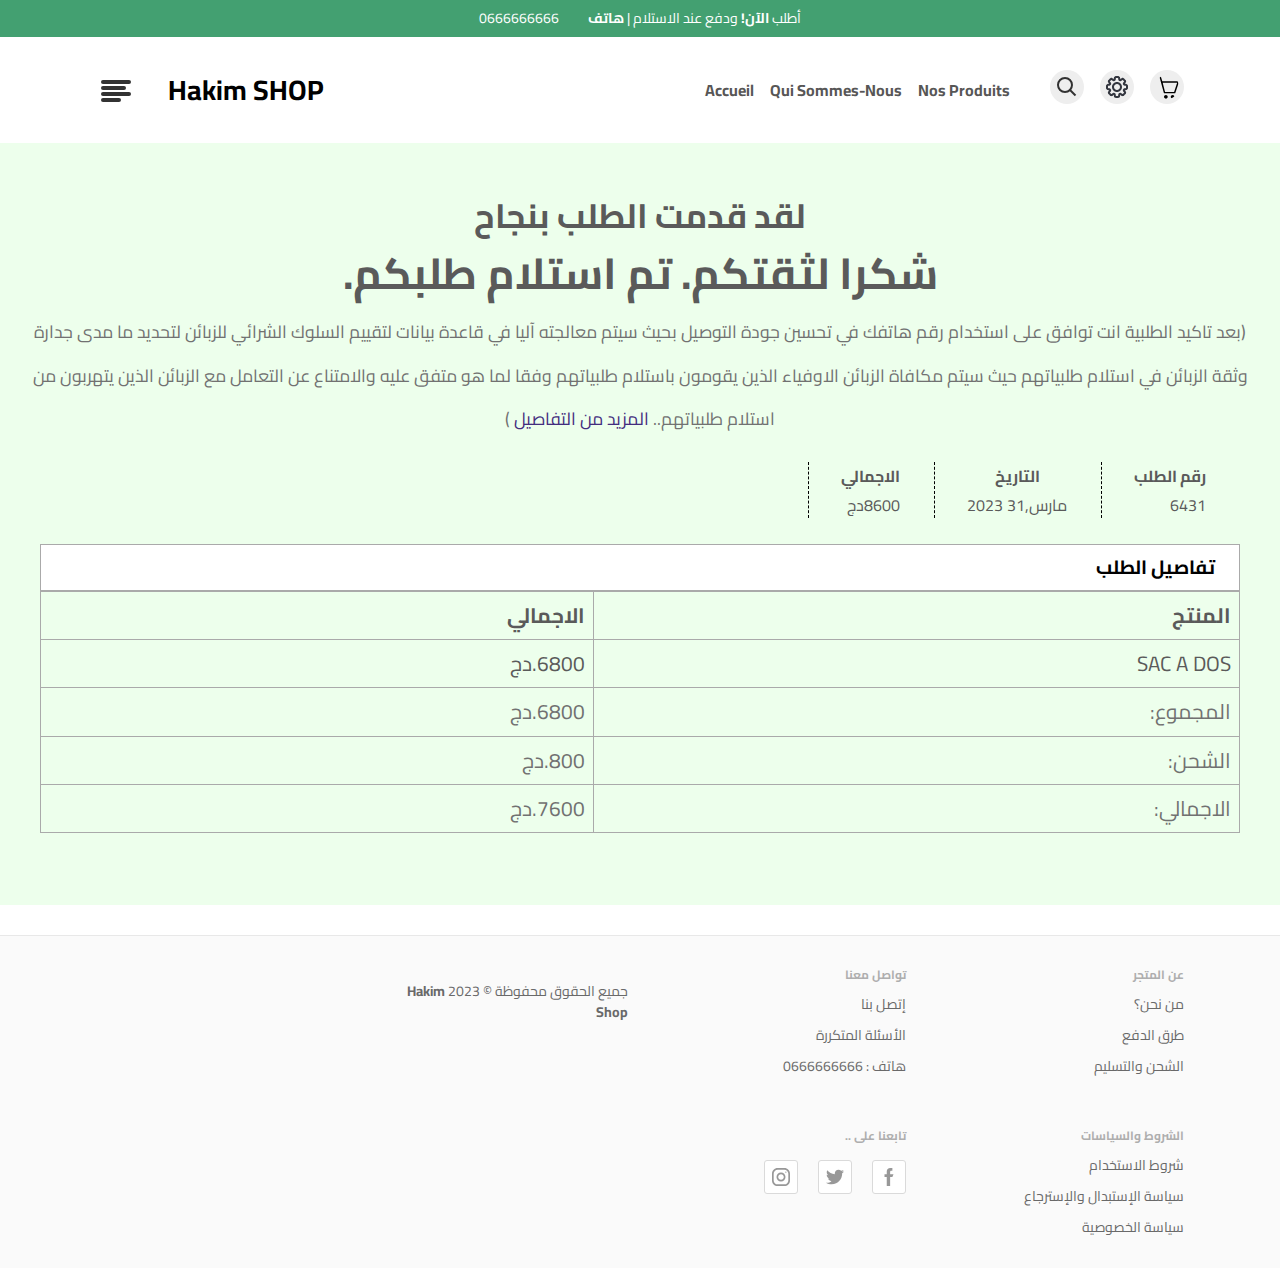
==== thank.html @ e11b260c "Add files via upload" ====
<!DOCTYPE html>
<html lang="en">
<head>
    <meta charset="UTF-8">
    <meta name="viewport" content="width=device-width, initial-scale=1.0">
    <title>Thanke You</title>
    <link href="https://fonts.googleapis.com/css2?family=Cairo:wght@200;300;400;500;600;700&display=swap" rel="stylesheet">
    <link rel="stylesheet" href="style.css">
</head>
<body>
    <header>
        <div>
            <a href="tel:0666666666" class="tpbr">
                <div class="wrap">
                    <div class="tpbr__text">
                        <p style="text-align: center;">أطلب <strong>الآن!</strong> ودفع عند الاستلام | <strong>هاتف</strong>&nbsp;<strong><img class="lazy emojione entered loaded" data-src="https://cdn.jsdelivr.net/emojione/assets/svg/1f448.svg" data-ll-status="loaded" src="https://cdn.jsdelivr.net/emojione/assets/svg/1f448.svg"> </strong>0666666666</p>
                    </div>
                </div>
            </a>
        </div>
        <div class="sub_header header">
            <div class="wrap df df2">
              <div class="df">
                <button class="menu_button">
                    <span></span>
                    <span></span>
                    <span></span>
                    <span></span>
                </button>
                <a href="#"><h1> <a href="index.html">Hakim SHOP</a></h1></a>
              </div>
             <div class="df df2 list_nav">
                <ul  class="df df2 list_items">
                    <li><a href="">Accueil</a></li>
                    <li><a href="">Qui Sommes-Nous</a></li>
                    <li><a href="">Nos Produits</a></li>
                </ul>
                <ul  class="df df2 list_icons">
                    <li><?xml version="1.0" encoding="utf-8"?><!-- Uploaded to: SVG Repo, www.svgrepo.com, Generator: SVG Repo Mixer Tools -->
                        <svg width="800px" height="800px" viewBox="0 0 24 24" fill="none" xmlns="http://www.w3.org/2000/svg">
                        <path d="M15 15L21 21" stroke="#323232" stroke-width="2" stroke-linecap="round" stroke-linejoin="round"/>
                        <path d="M17 10C17 13.866 13.866 17 10 17C6.13401 17 3 13.866 3 10C3 6.13401 6.13401 3 10 3C13.866 3 17 6.13401 17 10Z" stroke="#323232" stroke-width="2"/>
                        </svg></li>
                    <li>
                        <?xml version="1.0" encoding="utf-8"?><!-- Uploaded to: SVG Repo, www.svgrepo.com, Generator: SVG Repo Mixer Tools -->
			<svg width="800px" height="800px" viewBox="0 0 24 24" fill="none" xmlns="http://www.w3.org/2000/svg">
			<path d="M14.1361 3.36144L15.1312 3.26194L14.1361 3.36144ZM13.9838 2.54161L13.095 3V3L13.9838 2.54161ZM14.4311 4.81793L15.2261 4.21141L15.2261 4.21141L14.4311 4.81793ZM15.3595 5.20248L15.2261 4.21141L15.3595 5.20248ZM16.5979 4.38113L17.2311 5.15509L17.2311 5.15509L16.5979 4.38113ZM17.2853 3.90918L17.5896 4.86175L17.2853 3.90918ZM17.9872 3.94419L18.3848 3.02663L18.3848 3.02663L17.9872 3.94419ZM18.6243 4.4822L17.9172 5.1893L17.9172 5.18931L18.6243 4.4822ZM19.5178 5.37567L20.2249 4.66856L20.2249 4.66856L19.5178 5.37567ZM20.0558 6.01275L20.9733 5.61517L20.9733 5.61516L20.0558 6.01275ZM20.0908 6.71464L21.0434 7.01895L21.0434 7.01894L20.0908 6.71464ZM19.6188 7.4021L18.8449 6.76886L18.8449 6.76886L19.6188 7.4021ZM18.7975 8.64056L17.8064 8.50724L17.8064 8.50725L18.7975 8.64056ZM19.182 9.56893L18.5755 10.364L18.5755 10.364L19.182 9.56893ZM20.6385 9.86385L20.738 8.86882L20.6385 9.86385ZM21.4584 10.0162L21.9168 9.1275L21.9168 9.1275L21.4584 10.0162ZM21.9299 10.5373L22.8599 10.1696L22.8599 10.1696L21.9299 10.5373ZM21.93 13.4626L21 13.095L21 13.095L21.93 13.4626ZM21.4583 13.9838L21.9166 14.8726L21.9166 14.8726L21.4583 13.9838ZM20.6386 14.1361L20.5391 13.1411L20.5065 13.1444L20.4742 13.1497L20.6386 14.1361ZM20.6386 14.1361L20.7381 15.1312L20.7707 15.1279L20.803 15.1225L20.6386 14.1361ZM19.1825 14.4309L18.5762 13.6357L18.5762 13.6357L19.1825 14.4309ZM18.7979 15.3596L17.8068 15.4931V15.4931L18.7979 15.3596ZM19.619 16.5976L18.845 17.2308H18.845L19.619 16.5976ZM20.0908 17.2848L19.1383 17.5892V17.5892L20.0908 17.2848ZM20.0558 17.9869L19.1383 17.5892L19.1383 17.5892L20.0558 17.9869ZM19.5179 18.6238L20.225 19.3309H20.225L19.5179 18.6238ZM18.6243 19.5174L17.9172 18.8102L17.9172 18.8103L18.6243 19.5174ZM17.9873 20.0554L18.3849 20.9729L18.3849 20.9729L17.9873 20.0554ZM17.2854 20.0904L16.981 21.0429L16.981 21.0429L17.2854 20.0904ZM16.5979 19.6184L17.2312 18.8444L17.2226 18.8376L16.5979 19.6184ZM16.5979 19.6184L15.9646 20.3924L15.9732 20.3993L16.5979 19.6184ZM15.3595 18.7971L15.4928 17.806H15.4928L15.3595 18.7971ZM14.4311 19.1816L15.2262 19.7882L15.2262 19.7881L14.4311 19.1816ZM14.1362 20.6383L13.1411 20.5388V20.5388L14.1362 20.6383ZM13.9837 21.4585L13.095 21L13.095 21L13.9837 21.4585ZM13.4628 21.9299L13.095 21L13.095 21L13.4628 21.9299ZM10.5373 21.9299L10.905 21L10.5373 21.9299ZM10.0162 21.4584L10.905 21H10.905L10.0162 21.4584ZM9.86385 20.6385L8.86882 20.7381V20.7381L9.86385 20.6385ZM9.56892 19.182L8.77387 19.7885L8.77387 19.7885L9.56892 19.182ZM8.64057 18.7975L8.50728 17.8064H8.50727L8.64057 18.7975ZM7.40208 19.6189L6.76884 18.8449L6.753 18.8579L6.73771 18.8714L7.40208 19.6189ZM7.40206 19.6189L8.0353 20.3928L8.05113 20.3799L8.06643 20.3663L7.40206 19.6189ZM6.71458 20.0908L7.01887 21.0434H7.01887L6.71458 20.0908ZM6.01272 20.0558L5.61515 20.9734H5.61515L6.01272 20.0558ZM5.37561 19.5178L6.08271 18.8107H6.08271L5.37561 19.5178ZM4.48217 18.6243L3.77506 19.3315L3.77506 19.3315L4.48217 18.6243ZM3.94414 17.9873L4.86171 17.5897L4.86171 17.5897L3.94414 17.9873ZM3.90913 17.2854L4.86171 17.5897L4.86171 17.5897L3.90913 17.2854ZM4.3811 16.5979L5.15506 17.2311H5.15506L4.3811 16.5979ZM5.20247 15.3594L6.19355 15.4928L5.20247 15.3594ZM4.81792 14.4311L5.42445 13.636L5.42445 13.636L4.81792 14.4311ZM3.36143 14.1361L3.26193 15.1312H3.26193L3.36143 14.1361ZM2.54161 13.9838L3 13.095H3L2.54161 13.9838ZM2.07005 13.4627L1.14009 13.8304L1.14009 13.8304L2.07005 13.4627ZM2.07008 10.5372L1.14017 10.1694L1.14017 10.1694L2.07008 10.5372ZM2.54152 10.0163L2.08305 9.12757L2.08305 9.12757L2.54152 10.0163ZM3.36155 9.86384V8.86384H3.31167L3.26205 8.86881L3.36155 9.86384ZM3.36156 9.86384V10.8638H3.41143L3.46106 10.8589L3.36156 9.86384ZM4.81842 9.56881L4.21178 8.77383L4.21177 8.77383L4.81842 9.56881ZM5.20287 8.64066L6.19396 8.50749L6.19396 8.50749L5.20287 8.64066ZM4.38128 7.40182L5.15523 6.76858H5.15523L4.38128 7.40182ZM3.90914 6.71405L4.86175 6.40988L4.86175 6.40988L3.90914 6.71405ZM3.94413 6.01243L3.02651 5.61498L3.02651 5.61498L3.94413 6.01243ZM4.48233 5.37509L5.18944 6.0822H5.18944L4.48233 5.37509ZM5.37565 4.48177L4.66855 3.77466V3.77466L5.37565 4.48177ZM6.01277 3.94373L5.6152 3.02615L5.6152 3.02616L6.01277 3.94373ZM6.71463 3.90872L7.01892 2.95614V2.95614L6.71463 3.90872ZM7.4022 4.38076L8.03543 3.60681V3.60681L7.4022 4.38076ZM8.64044 5.20207L8.77391 4.21101L8.64044 5.20207ZM9.56907 4.81742L8.77391 4.21101L8.77391 4.21101L9.56907 4.81742ZM9.86387 3.36131L10.8589 3.46081V3.46081L9.86387 3.36131ZM10.0162 2.5417L9.12739 2.08341L9.12739 2.08341L10.0162 2.5417ZM10.5374 2.07001L10.905 3L10.905 3L10.5374 2.07001ZM13.4627 2.07005L13.8304 1.1401V1.1401L13.4627 2.07005ZM15.1312 3.26194C15.1108 3.05831 15.0912 2.85693 15.0626 2.6868C15.0324 2.50684 14.9828 2.29705 14.8725 2.08322L13.095 3C13.0721 2.95549 13.0769 2.93878 13.0902 3.01798C13.1052 3.10701 13.1181 3.23089 13.1411 3.46094L15.1312 3.26194ZM15.2261 4.21141C15.2894 4.29433 15.2693 4.33101 15.2342 4.13595C15.2008 3.95045 15.1739 3.68915 15.1312 3.26194L13.1411 3.46094C13.1805 3.85459 13.2152 4.20895 13.2658 4.49017C13.3147 4.76184 13.4009 5.11633 13.636 5.42445L15.2261 4.21141ZM15.2261 4.21141L15.2261 4.21141L13.636 5.42444C14.0718 5.99575 14.7806 6.28935 15.4928 6.19355L15.2261 4.21141ZM15.9646 3.60717C15.6323 3.87905 15.4286 4.04481 15.2738 4.15238C15.1111 4.26548 15.1228 4.22531 15.2261 4.21141L15.4928 6.19355C15.8768 6.14188 16.1885 5.95223 16.4152 5.7947C16.6498 5.63163 16.9249 5.4056 17.2311 5.15509L15.9646 3.60717ZM16.981 2.95661C16.7518 3.02983 16.5684 3.14308 16.4198 3.24897C16.2793 3.34907 16.123 3.47759 15.9646 3.60717L17.2311 5.15509C17.41 5.00869 17.5068 4.93022 17.5803 4.87784C17.6457 4.83124 17.6373 4.84651 17.5896 4.86175L16.981 2.95661ZM18.3848 3.02663C17.9408 2.83421 17.442 2.80934 16.981 2.95661L17.5896 4.86175L17.5896 4.86175L18.3848 3.02663ZM19.3314 3.77509C19.1867 3.6304 19.044 3.48696 18.9142 3.37338C18.7768 3.25323 18.6056 3.12228 18.3848 3.02663L17.5896 4.86175C17.5437 4.84184 17.5369 4.82581 17.5973 4.87869C17.6653 4.93813 17.7537 5.02583 17.9172 5.1893L19.3314 3.77509ZM20.2249 4.66856L19.3314 3.77509L17.9172 5.18931L18.8107 6.08277L20.2249 4.66856ZM20.9733 5.61516C20.8777 5.39441 20.7467 5.22316 20.6266 5.08581C20.513 4.95597 20.3696 4.81326 20.2249 4.66856L18.8106 6.08277C18.9741 6.24626 19.0618 6.33469 19.1213 6.40264C19.1742 6.46308 19.1581 6.45629 19.1382 6.41034L20.9733 5.61516ZM21.0434 7.01894C21.1906 6.55797 21.1658 6.05922 20.9733 5.61517L19.1382 6.41034L19.1382 6.41034L21.0434 7.01894ZM20.3928 8.03534C20.5224 7.87696 20.6509 7.72069 20.751 7.58019C20.8569 7.43156 20.9701 7.24814 21.0434 7.01895L19.1382 6.41033C19.1535 6.36263 19.1687 6.35427 19.1221 6.41968C19.0697 6.4932 18.9913 6.58992 18.8449 6.76886L20.3928 8.03534ZM19.7885 8.77387C19.7746 8.87723 19.7345 8.88894 19.8476 8.72619C19.9551 8.57141 20.1209 8.36764 20.3928 8.03534L18.8449 6.76886C18.5943 7.07506 18.3683 7.35016 18.2052 7.58481C18.0477 7.81148 17.8581 8.12317 17.8064 8.50724L19.7885 8.77387ZM19.7885 8.77387V8.77386L17.8064 8.50725C17.7106 9.21938 18.0042 9.92816 18.5755 10.364L19.7885 8.77387ZM20.738 8.86882C20.3108 8.82609 20.0495 8.79922 19.864 8.76584C19.6689 8.73073 19.7056 8.7106 19.7885 8.77387L18.5755 10.364C18.8836 10.599 19.2381 10.6853 19.5098 10.7342C19.791 10.7848 20.1454 10.8195 20.539 10.8589L20.738 8.86882ZM21.9168 9.1275C21.703 9.01721 21.4932 8.96759 21.3132 8.93737C21.1431 8.9088 20.9417 8.88918 20.738 8.86882L20.539 10.8589C20.7691 10.8819 20.893 10.8948 20.982 10.9098C21.0612 10.9231 21.0445 10.9279 21 10.905L21.9168 9.1275ZM22.8599 10.1696C22.682 9.71957 22.3469 9.34933 21.9168 9.1275L21 10.905L21 10.905L22.8599 10.1696ZM23 11.3682C23 11.1636 23.0005 10.9613 22.989 10.7891C22.9769 10.607 22.9484 10.3933 22.8599 10.1696L21 10.905C20.9816 10.8584 20.9881 10.8423 20.9935 10.9224C20.9995 11.0125 21 11.137 21 11.3682H23ZM23 12.6319V11.3682H21V12.6319H23ZM22.86 13.8302C22.9484 13.6065 22.9769 13.3929 22.989 13.2108C23.0005 13.0388 23 12.8365 23 12.6319H21C21 12.863 20.9995 12.9875 20.9935 13.0776C20.9881 13.1577 20.9816 13.1416 21 13.095L22.86 13.8302ZM21.9166 14.8726C22.3469 14.6507 22.682 14.2804 22.86 13.8302L21 13.095V13.095L21.9166 14.8726ZM20.7381 15.1312C20.9417 15.1108 21.1431 15.0912 21.3132 15.0626C21.4931 15.0324 21.7028 14.9828 21.9166 14.8726L21 13.095C21.0445 13.0721 21.0612 13.077 20.982 13.0902C20.893 13.1052 20.7691 13.1181 20.5391 13.1411L20.7381 15.1312ZM20.803 15.1225L20.803 15.1225L20.4742 13.1497L20.4742 13.1497L20.803 15.1225ZM19.7889 15.2261C19.706 15.2893 19.6693 15.2692 19.8644 15.2341C20.0498 15.2007 20.311 15.1739 20.7381 15.1312L20.5391 13.1411C20.1456 13.1805 19.7913 13.2151 19.5102 13.2657C19.2386 13.3146 18.8842 13.4008 18.5762 13.6357L19.7889 15.2261ZM19.7889 15.2261L19.7889 15.2261L18.5762 13.6357C18.0046 14.0716 17.7108 14.7807 17.8068 15.4931L19.7889 15.2261ZM20.3929 15.9643C20.1212 15.6322 19.9555 15.4285 19.8479 15.2738C19.7348 15.1111 19.775 15.1228 19.7889 15.2261L17.8068 15.4931C17.8585 15.877 18.0481 16.1886 18.2056 16.4152C18.3686 16.6497 18.5946 16.9247 18.845 17.2308L20.3929 15.9643ZM21.0433 16.9803C20.9701 16.7513 20.8569 16.5679 20.751 16.4193C20.651 16.2789 20.5225 16.1227 20.3929 15.9643L18.845 17.2308C18.9914 17.4097 19.0698 17.5064 19.1222 17.5799C19.1688 17.6453 19.1535 17.6369 19.1383 17.5892L21.0433 16.9803ZM20.9733 18.3846C21.1658 17.9404 21.1907 17.4415 21.0433 16.9803L19.1383 17.5892L19.1383 17.5892L20.9733 18.3846ZM20.225 19.3309C20.3697 19.1862 20.5131 19.0436 20.6266 18.9138C20.7467 18.7765 20.8776 18.6053 20.9733 18.3846L19.1383 17.5892C19.1582 17.5433 19.1742 17.5365 19.1213 17.5969C19.0619 17.6648 18.9742 17.7532 18.8108 17.9167L20.225 19.3309ZM19.3314 20.2245L20.225 19.3309L18.8108 17.9167L17.9172 18.8102L19.3314 20.2245ZM18.3849 20.9729C18.6056 20.8773 18.7769 20.7463 18.9142 20.6262C19.044 20.5126 19.1867 20.3692 19.3314 20.2245L17.9172 18.8103C17.7537 18.9737 17.6653 19.0614 17.5974 19.1209C17.5369 19.1737 17.5437 19.1577 17.5897 19.1378L18.3849 20.9729ZM16.981 21.0429C17.442 21.1902 17.9408 21.1653 18.3849 20.9729L17.5897 19.1378H17.5897L16.981 21.0429ZM15.9647 20.3924C16.1231 20.522 16.2793 20.6505 16.4198 20.7506C16.5684 20.8565 16.7519 20.9697 16.981 21.0429L17.5897 19.1378C17.6374 19.153 17.6457 19.1683 17.5803 19.1217C17.5068 19.0693 17.4101 18.9909 17.2312 18.8445L15.9647 20.3924ZM15.9732 20.3993L15.9732 20.3993L17.2226 18.8376L17.2226 18.8375L15.9732 20.3993ZM15.2262 19.7881C15.1228 19.7742 15.1111 19.7341 15.2738 19.8472C15.4286 19.9547 15.6324 20.1205 15.9647 20.3924L17.2311 18.8445C16.925 18.5939 16.6499 18.3679 16.4152 18.2048C16.1886 18.0473 15.8769 17.8577 15.4928 17.806L15.2262 19.7881ZM15.2262 19.7881H15.2262L15.4928 17.806C14.7807 17.7102 14.0719 18.0038 13.636 18.5751L15.2262 19.7881ZM15.1312 20.7378C15.1739 20.3105 15.2008 20.0492 15.2342 19.8636C15.2693 19.6685 15.2894 19.7052 15.2262 19.7882L13.636 18.5751C13.401 18.8832 13.3147 19.2378 13.2658 19.5094C13.2152 19.7907 13.1805 20.1451 13.1411 20.5388L15.1312 20.7378ZM14.8724 21.917C14.9828 21.7031 15.0324 21.4932 15.0626 21.3132C15.0912 21.143 15.1108 20.9415 15.1312 20.7378L13.1411 20.5388C13.1181 20.769 13.1052 20.8929 13.0902 20.982C13.0769 21.0612 13.072 21.0445 13.095 21L14.8724 21.917ZM13.8306 22.8598C14.2805 22.6819 14.6506 22.3469 14.8724 21.917L13.095 21L13.095 21L13.8306 22.8598ZM12.6316 23C12.8363 23 13.0387 23.0005 13.2109 22.989C13.393 22.9768 13.6068 22.9483 13.8306 22.8598L13.095 21C13.1416 20.9816 13.1577 20.9881 13.0776 20.9935C12.9875 20.9995 12.8629 21 12.6316 21V23ZM11.3682 23H12.6316V21H11.3682V23ZM10.1696 22.8599C10.3933 22.9484 10.607 22.9769 10.7891 22.989C10.9613 23.0005 11.1636 23 11.3682 23V21C11.137 21 11.0125 20.9995 10.9224 20.9935C10.8423 20.9881 10.8584 20.9816 10.905 21L10.1696 22.8599ZM9.1275 21.9168C9.34933 22.3469 9.71958 22.682 10.1696 22.8599L10.905 21L9.1275 21.9168ZM8.86882 20.7381C8.88918 20.9417 8.9088 21.1431 8.93737 21.3132C8.96759 21.4932 9.01721 21.703 9.1275 21.9168L10.905 21C10.9279 21.0445 10.9231 21.0612 10.9098 20.982C10.8948 20.893 10.8819 20.7691 10.8589 20.539L8.86882 20.7381ZM8.77387 19.7885C8.7106 19.7056 8.73073 19.6689 8.76584 19.864C8.79922 20.0495 8.82609 20.3108 8.86882 20.7381L10.8589 20.539C10.8195 20.1454 10.7848 19.791 10.7342 19.5098C10.6853 19.2381 10.599 18.8836 10.364 18.5755L8.77387 19.7885ZM8.77387 19.7885L10.364 18.5755C9.92815 18.0042 9.21939 17.7106 8.50728 17.8064L8.77387 19.7885ZM8.03531 20.3928C8.36763 20.1209 8.5714 19.9551 8.72619 19.8476C8.88895 19.7345 8.87724 19.7746 8.77387 19.7885L8.50727 17.8064C8.12318 17.858 7.81149 18.0477 7.58481 18.2052C7.35015 18.3683 7.07504 18.5944 6.76884 18.8449L8.03531 20.3928ZM8.06643 20.3663L8.06644 20.3663L6.73771 18.8714L6.7377 18.8715L8.06643 20.3663ZM7.01887 21.0434C7.24807 20.9702 7.4315 20.8569 7.58013 20.751C7.72064 20.6509 7.87691 20.5224 8.0353 20.3928L6.76883 18.8449C6.58988 18.9913 6.49316 19.0698 6.41963 19.1222C6.35422 19.1688 6.36258 19.1535 6.41029 19.1383L7.01887 21.0434ZM5.61515 20.9734C6.05919 21.1658 6.55791 21.1907 7.01887 21.0434L6.41029 19.1383L6.41029 19.1383L5.61515 20.9734ZM4.6685 20.2249C4.81321 20.3696 4.95592 20.513 5.08577 20.6266C5.22313 20.7468 5.39438 20.8777 5.61515 20.9734L6.41029 19.1383C6.45624 19.1582 6.46304 19.1742 6.40259 19.1213C6.33464 19.0619 6.2462 18.9742 6.08271 18.8107L4.6685 20.2249ZM3.77506 19.3315L4.6685 20.2249L6.08271 18.8107L5.18927 17.9172L3.77506 19.3315ZM3.02657 18.3848C3.12223 18.6056 3.25318 18.7768 3.37333 18.9142C3.48692 19.044 3.63036 19.1868 3.77506 19.3315L5.18928 17.9172C5.02579 17.7538 4.93809 17.6653 4.87864 17.5974C4.82577 17.5369 4.8418 17.5437 4.86171 17.5897L3.02657 18.3848ZM2.95656 16.9811C2.8093 17.4421 2.83417 17.9408 3.02657 18.3848L4.86171 17.5897V17.5897L2.95656 16.9811ZM3.60715 15.9647C3.47756 16.123 3.34903 16.2793 3.24892 16.4198C3.14303 16.5684 3.02977 16.7519 2.95656 16.9811L4.86171 17.5897C4.84647 17.6374 4.83119 17.6457 4.87779 17.5803C4.93018 17.5068 5.00865 17.4101 5.15506 17.2311L3.60715 15.9647ZM4.2114 15.2261C4.2253 15.1228 4.26548 15.1111 4.15237 15.2738C4.0448 15.4286 3.87903 15.6324 3.60715 15.9647L5.15506 17.2311C5.40558 16.9249 5.63162 16.6498 5.79469 16.4152C5.95222 16.1885 6.14188 15.8768 6.19355 15.4928L4.2114 15.2261ZM4.2114 15.2261L4.2114 15.2261L6.19355 15.4928C6.28934 14.7806 5.99575 14.0718 5.42445 13.636L4.2114 15.2261ZM3.26193 15.1312C3.68915 15.1739 3.95044 15.2008 4.13595 15.2342C4.33101 15.2693 4.29432 15.2894 4.2114 15.2261L5.42445 13.636C5.11633 13.4009 4.76184 13.3147 4.49017 13.2658C4.20894 13.2152 3.85458 13.1805 3.46093 13.1411L3.26193 15.1312ZM2.08323 14.8725C2.29705 14.9828 2.50683 15.0324 2.6868 15.0626C2.85693 15.0912 3.05831 15.1108 3.26193 15.1312L3.46094 13.1411C3.23089 13.1181 3.10701 13.1052 3.01798 13.0902C2.93878 13.0769 2.95549 13.0721 3 13.095L2.08323 14.8725ZM1.14009 13.8304C1.31803 14.2804 1.65311 14.6507 2.08323 14.8725L3 13.095H3L1.14009 13.8304ZM1 12.6318C1 12.8364 0.999483 13.0387 1.01098 13.2109C1.02314 13.393 1.05163 13.6066 1.14009 13.8304L3 13.095C3.01841 13.1416 3.01188 13.1577 3.00653 13.0776C3.00052 12.9875 3 12.863 3 12.6318H1ZM1 11.3683V12.6318H3V11.3683H1ZM1.14017 10.1694C1.05166 10.3932 1.02315 10.607 1.01098 10.7891C0.999483 10.9613 1 11.1637 1 11.3683H3C3 11.1371 3.00052 11.0125 3.00654 10.9224C3.01189 10.8423 3.01842 10.8584 3 10.905L1.14017 10.1694ZM2.08305 9.12757C1.65308 9.34939 1.3181 9.71954 1.14017 10.1694L3 10.905L3 10.905L2.08305 9.12757ZM3.26205 8.86881C3.05837 8.88917 2.85694 8.9088 2.68677 8.93737C2.50676 8.9676 2.29692 9.01724 2.08305 9.12757L3 10.905C2.95548 10.928 2.93877 10.9231 3.01798 10.9098C3.10704 10.8948 3.23094 10.8819 3.46105 10.8589L3.26205 8.86881ZM3.36155 8.86384H3.36155V10.8638H3.36155V8.86384ZM3.36156 8.86384H3.36155V10.8638H3.36156V8.86384ZM4.21177 8.77383C4.29471 8.71055 4.33141 8.73069 4.1363 8.7658C3.95075 8.7992 3.68939 8.82607 3.26205 8.86881L3.46106 10.8589C3.85482 10.8195 4.20927 10.7848 4.49056 10.7342C4.76231 10.6853 5.1169 10.5989 5.42506 10.3638L4.21177 8.77383ZM4.21177 8.77383L4.21178 8.77383L5.42506 10.3638C5.99613 9.92801 6.28962 9.21944 6.19396 8.50749L4.21177 8.77383ZM3.60732 8.03506C3.87929 8.36746 4.04511 8.5713 4.15272 8.72614C4.26586 8.88895 4.22567 8.87724 4.21177 8.77383L6.19396 8.50749C6.14234 8.1233 5.95263 7.81151 5.79506 7.58478C5.63195 7.35006 5.40584 7.07487 5.15523 6.76858L3.60732 8.03506ZM2.95652 7.01822C3.02973 7.24751 3.14303 7.43102 3.24896 7.5797C3.3491 7.72027 3.47768 7.8766 3.60732 8.03506L5.15523 6.76858C5.00876 6.58956 4.93026 6.49279 4.87785 6.41923C4.83123 6.35379 4.84651 6.36215 4.86175 6.40988L2.95652 7.01822ZM3.02651 5.61498C2.83424 6.05887 2.80938 6.5574 2.95652 7.01822L4.86175 6.40988L3.02651 5.61498ZM3.77523 4.66798C3.63047 4.81274 3.48698 4.9555 3.37335 5.08539C3.25316 5.2228 3.12217 5.39412 3.02651 5.61498L4.86175 6.40988C4.84184 6.45585 4.8258 6.46265 4.8787 6.40219C4.93816 6.33421 5.02589 6.24574 5.18944 6.0822L3.77523 4.66798ZM4.66855 3.77466L3.77523 4.66798L5.18944 6.0822L6.08276 5.18888L4.66855 3.77466ZM4.66855 3.77466L4.66855 3.77466L6.08276 5.18888L6.08276 5.18887L4.66855 3.77466ZM5.6152 3.02616C5.39443 3.12181 5.22317 3.25276 5.08582 3.37292C4.95597 3.48651 4.81325 3.62995 4.66855 3.77466L6.08276 5.18887C6.24625 5.02538 6.33469 4.93768 6.40264 4.87824C6.46309 4.82536 6.45629 4.84139 6.41034 4.8613L5.6152 3.02616ZM7.01892 2.95614C6.55795 2.80889 6.05923 2.83377 5.6152 3.02615L6.41033 4.8613H6.41034L7.01892 2.95614ZM8.03543 3.60681C7.87702 3.47719 7.72073 3.34865 7.58021 3.24853C7.43158 3.14264 7.24813 3.02936 7.01892 2.95614L6.41034 4.8613C6.36262 4.84606 6.35426 4.83078 6.41969 4.8774C6.49324 4.9298 6.58999 5.00829 6.76896 5.15472L8.03543 3.60681ZM8.77391 4.21101C8.87727 4.22493 8.88897 4.26509 8.72621 4.15198C8.57144 4.04441 8.36769 3.87865 8.03543 3.60681L6.76896 5.15472C7.07512 5.40521 7.35018 5.63122 7.58477 5.79427C7.81138 5.95176 8.123 6.14141 8.50697 6.19312L8.77391 4.21101ZM8.77391 4.21101L8.77391 4.21101L8.50697 6.19312C9.21932 6.28905 9.92836 5.99536 10.3642 5.42382L8.77391 4.21101ZM8.86883 3.2618C8.82612 3.6889 8.79926 3.95012 8.76589 4.13558C8.7308 4.33059 8.71068 4.29392 8.77391 4.21101L10.3642 5.42382C10.5992 5.11576 10.6854 4.76136 10.7343 4.48976C10.7849 4.20861 10.8196 3.85435 10.8589 3.46081L8.86883 3.2618ZM9.12739 2.08341C9.01716 2.29719 8.96756 2.50692 8.93736 2.68683C8.9088 2.85692 8.88919 3.05824 8.86883 3.2618L10.8589 3.46081C10.8819 3.23082 10.8948 3.10698 10.9098 3.01798C10.923 2.9388 10.9279 2.9555 10.905 3L9.12739 2.08341ZM10.1698 1.14002C9.71962 1.31796 9.34924 1.65315 9.12739 2.08341L10.905 3L10.905 3L10.1698 1.14002ZM11.3681 1C11.1635 1 10.9612 0.999483 10.7892 1.01097C10.6071 1.02313 10.3935 1.05161 10.1698 1.14002L10.905 3C10.8584 3.0184 10.8423 3.01188 10.9224 3.00653C11.0125 3.00052 11.137 3 11.3681 3V1ZM12.6318 1H11.3681V3H12.6318V1ZM13.8304 1.1401C13.6066 1.05163 13.393 1.02314 13.2109 1.01098C13.0387 0.999483 12.8364 1 12.6318 1V3C12.863 3 12.9875 3.00052 13.0776 3.00653C13.1577 3.01188 13.1416 3.01841 13.095 3L13.8304 1.1401ZM14.8725 2.08322C14.6507 1.65312 14.2804 1.31803 13.8304 1.1401L13.095 3L13.095 3L14.8725 2.08322ZM15 12C15 13.6569 13.6569 15 12 15V17C14.7614 17 17 14.7614 17 12H15ZM12 9C13.6569 9 15 10.3431 15 12H17C17 9.23858 14.7614 7 12 7V9ZM9 12C9 10.3431 10.3431 9 12 9V7C9.23858 7 7 9.23858 7 12H9ZM12 15C10.3431 15 9 13.6569 9 12H7C7 14.7614 9.23858 17 12 17V15Z" fill="#33363F"/>
			</svg>
                    </li>
                    <li>
                        <?xml version="1.0" encoding="utf-8"?><!-- Uploaded to: SVG Repo, www.svgrepo.com, Generator: SVG Repo Mixer Tools -->
			<svg fill="#000000" width="800px" height="800px" viewBox="0 0 32 32" version="1.1" xmlns="http://www.w3.org/2000/svg">
				<path d="M31.739 8.875c-0.186-0.264-0.489-0.422-0.812-0.422h-21.223l-1.607-5.54c-0.63-2.182-2.127-2.417-2.741-2.417h-4.284c-0.549 0-0.993 0.445-0.993 0.993s0.445 0.993 0.993 0.993h4.283c0.136 0 0.549 0 0.831 0.974l5.527 20.311c0.12 0.428 0.511 0.724 0.956 0.724h13.499c0.419 0 0.793-0.262 0.934-0.657l4.758-14.053c0.11-0.304 0.064-0.643-0.122-0.907zM25.47 22.506h-12.046l-3.161-12.066h19.253zM23.5 26.504c-1.381 0-2.5 1.119-2.5 2.5s1.119 2.5 2.5 2.5 2.5-1.119 2.5-2.5c0-1.381-1.119-2.5-2.5-2.5zM14.5 26.504c-1.381 0-2.5 1.119-2.5 2.5s1.119 2.5 2.5 2.5 2.5-1.119 2.5-2.5c0-1.381-1.119-2.5-2.5-2.5z"></path>
			</svg>
                    </li>
                </ul>
             </div>
              
        </div>
        </div>

    </header>
	<nav >
		<style>
nav {
	direction: ltr;
	position: fixed;
	background: #fff;
	left: 0;
	top: 0;
	width: 30%;
	height: 100%;
	z-index: 99;
	padding: 10px;
	overflow-y:scroll;
    display: none;
}
.nav_header{
	display: flex;
	justify-content: space-between;
	align-items: center;

}
.nav_header span {
	font-size: 2rem;
}
.x{
	font-size: 2rem;
	position: absolute;
	top: 0;
	right: 0;
}
hr{

	background: #ccc;
	height: 2px;
	outline: none;
	border: none;
}
.nav_img{
	width: 80px;
	height: 80px;
	background: #717171;
}.nav_card{
	display: flex;
	align-items: center;
	gap: 10px;
	position: relative;
	font-size: 1.2rem;
	margin-bottom: 0.5rem;
	
}
#menuX ,.x{
	
padding: 0 5px ;
	border-radius: 5px;
	cursor: pointer;
	
}
#menuX:hover,.x:hover{
	background: #bbb;
}
.total{
	display: flex;
	justify-content: space-between;
	font-size: 1.5rem;
	padding: .5rem 1rem;
}
.nav_button {
display: flex;
justify-content: space-around;
padding: 0 1rem;
}
.nav_button button{
	background: #ba1e68;
	color: #fff ;
	padding: .5rem .8rem;
	font-size: 1.2rem;
	border-radius: 5px;
}

		</style>
		<div class="nav_container">
			<div class="nav_header">
				<h2>MY CART</h2>
				<span id="menuX">&times;</span>
				
				
			</div>
			<br><br><hr>
			<div class="nav_content">
				<div class="nav_card">
					<img src="" alt="" class="nav_img">
					<div>
						<h5 class="nav_title">product 1</h5>
						<span class="nav_prix">1700 DA</span>
					</div>
					<span  class="x">&times;</span>
				</div>
				<div class="nav_card">
					<img src="" alt="" class="nav_img">
					<div>
						<h5 class="nav_title">product 1</h5>
						<span class="nav_prix">1700 DA</span>
					</div>
					<span  class="x">&times;</span>
				</div>
				<div class="nav_card">
					<img src="" alt="" class="nav_img">
					<div>
						<h5 class="nav_title">product 1</h5>
						<span class="nav_prix">1700 DA</span>
					</div>
					<span  class="x">&times;</span>
				</div>
			</div>
			<br>
			<hr>
			<div class="total">
				<span>Total:</span><span id="total">8000دج</span>
			</div>
			
			<hr>
			<div class="nav_button">
				<button>View Cart</button>
				<button>Checkout</button>
			</div>
		</div>
	</nav>
    
    <section>
        <style>

            section{
                background: #edffec;
                margin: 0;
                color: #5a5a5a;
				padding: 3rem 1rem;
               
            }
            .thank_title{
                text-align: center;  
                font-size: 1.8rem;             
            }
            .note{
              color: #717171; 
              font-size: 1.1rem;

            }
            .detail table{
                margin: 1.5rem;
                font-size: 1rem;
            }
           .detail table th , .detail table td{
              padding: .1rem 2rem;
              border-left: 1px dashed #000;
            }
            .detail table tr{
                padding: 2rem;
            }
            .details_order{
              
                margin: 1.5rem;

            }
            .details_order h4{
                padding: .5rem;
                background: #fff;
                border: 1px solid #aaa;
                font-size: 1.2rem;
                color: #000;
                padding-right: 1.5rem;
            }
            .details_order table, .details_order th,.details_order td{
                border: 1px solid #aaa;
                padding: .5rem;
              
            }

            .details_order table {
               
            width: 100%;
          
            border-collapse: collapse;
            }
            .details_order th{
                font-size: 1.3rem;
                text-align: right;
            }
            .details_order td{
                font-weight: 400;
                font-size: 1.3rem;
                text-align: right;
            }
            .details_order tfoot{
                font-size: 1.1rem;
                color: #717171;
            }

        </style>
        <div class="thank_title">
            <h3>لقد قدمت الطلب بنجاح</h3>
            <h2>شكرا لثقتكم. تم استلام طلبكم.</h2>
			<span class="note">(بعد تاكيد الطلبية انت توافق على استخدام رقم هاتفك في تحسين جودة التوصيل بحيث سيتم  معالجته آليا في قاعدة بيانات  لتقييم السلوك الشرائي للزبائن لتحديد ما مدى جدارة وثقة الزبائن في استلام طلبياتهم حيث سيتم مكافاة الزبائن الاوفياء الذين يقومون باستلام طلبياتهم وفقا لما هو متفق عليه والامتناع عن التعامل مع الزبائن الذين يتهربون من استلام طلبياتهم..
				<a href="#" style="color: #432d7e;">المزيد من التفاصيل</a>
				) </span>
            
        </div>
        <div class="detail">
            
            <table>
                <thead>
                    <tr>
                        <th>رقم الطلب</th>
                        <th>التاريخ</th>
                        <th>الاجمالي</th>
                    </tr>
                   
                </thead>
                <tbody>
                  <tr>
                    <td>6431</td>
                    <td>مارس,31 2023</td>
                    <td>8600دج</td>
                  </tr>
                </tbody>
             
            </table>
        </div>
        <div class="details_order">
            <div>
                <h4 class="details_order_title" >تفاصيل الطلب</h4>
                <table>
                    <thead>
                       <tr>
                        <th>المنتج</th>
                        <th>الاجمالي</th>
                       </tr>
                    </thead>
                    <tbody>
                      <tr>
                        <td>SAC A DOS </td>
                        <td>6800.دج </td>
                      </tr>
                    </tbody>
                    <tfoot>
                        <tr><td>المجموع:</td><td>6800.دج</td></tr>
                        <tr><td>الشحن:</td><td>800.دج</td></tr>
                        <tr><td>الاجمالي:</td><td>7600.دج</td></tr>
                    </tfoot>
                </table>
            </div>

        </div>
       
    </section>


    <footer class="footer">
		<div class="footer__wrap">
		  <div class="wrap">
			<div class="footer__clwr">
			  <div class="footer__colm grid d-f fxw-w">
				<div>
				  <div>
					<div class="footer__mntt">عن المتجر</div>
					<ul class="footer__mnls">
					  <li
						id="menu-item-401"
						class="menu-item menu-item-type-post_type menu-item-object-page menu-item-401"
					  >
						<a href="#">من نحن؟</a>
					  </li>
					  <li
						id="menu-item-402"
						class="menu-item menu-item-type-post_type menu-item-object-page menu-item-402"
					  >
						<a href="#">طرق الدفع</a>
					  </li>
					  <li
						id="menu-item-403"
						class="menu-item menu-item-type-post_type menu-item-object-page menu-item-403"
					  >
						<a href="#">الشحن والتسليم</a>
					  </li>
					</ul>
				  </div>
  
				  <div>
					<div class="footer__mntt">الشروط والسياسات</div>
  
					<ul class="footer__mnls">
					  <li
						id="menu-item-404"
						class="menu-item menu-item-type-post_type menu-item-object-page menu-item-404"
					  >
						<a href="#">شروط الاستخدام</a>
					  </li>
					  <li
						id="menu-item-406"
						class="menu-item menu-item-type-post_type menu-item-object-page menu-item-406"
					  >
						<a href="#">سياسة الإستبدال والإسترجاع</a>
					  </li>
					  <li
						id="menu-item-405"
						class="menu-item menu-item-type-post_type menu-item-object-page menu-item-405"
					  >
						<a href="#">سياسة الخصوصية</a>
					  </li>
					</ul>
				  </div>
				</div>
  
				<div>
				  <div>
					<div class="footer__mntt">تواصل معنا</div>
  
					<ul class="footer__mnls">
					  <li
						id="menu-item-408"
						class="menu-item menu-item-type-post_type menu-item-object-page menu-item-408"
					  >
						<a href="#">إتصل بنا</a>
					  </li>
					  <li
						id="menu-item-407"
						class="menu-item menu-item-type-post_type menu-item-object-page menu-item-407"
					  >
						<a href="#">الأسئلة المتكررة</a>
					  </li>
					  <li
						id="menu-item-409"
						class="menu-item menu-item-type-custom menu-item-object-custom menu-item-409"
					  >
						<a href="#">هاتف : 0666666666</a>
					  </li>
					</ul>
				  </div>
  
				  <div>
					<div class="footer__mntt">تابعنا على ..</div>
  
					<ul class="footer__social d-f">
					  <li>
						<a
						  target="_blank"
						  href="https://www.facebook.com/"
						  class="d-f jc-c ai-c"
						>
						  <svg
							xmlns="http://www.w3.org/2000/svg"
							viewBox="0 0 512 512"
						  >
							<path
							  d="M288,176v-64c0-17.664,14.336-32,32-32h32V0h-64c-53.024,0-96,42.976-96,96v80h-64v80h64v256h96V256h64l32-80H288z"
							></path>
						  </svg>
						</a>
					  </li>
					  <li>
						<a
						  target="_blank"
						  href="https://www.tiktok.com/"
						  class="d-f jc-c ai-c"
						>
						  <svg
							xmlns="http://www.w3.org/2000/svg"
							viewBox="0 0 512 512"
						  >
							<path
							  d="M512 97.248c-19.04 8.352-39.328 13.888-60.48 16.576 21.76-12.992 38.368-33.408 46.176-58.016-20.288 12.096-42.688 20.64-66.56 25.408C411.872 60.704 384.416 48 354.464 48c-58.112 0-104.896 47.168-104.896 104.992 0 8.32.704 16.32 2.432 23.936-87.264-4.256-164.48-46.08-216.352-109.792-9.056 15.712-14.368 33.696-14.368 53.056 0 36.352 18.72 68.576 46.624 87.232-16.864-.32-33.408-5.216-47.424-12.928v1.152c0 51.008 36.384 93.376 84.096 103.136-8.544 2.336-17.856 3.456-27.52 3.456-6.72 0-13.504-.384-19.872-1.792 13.6 41.568 52.192 72.128 98.08 73.12-35.712 27.936-81.056 44.768-130.144 44.768-8.608 0-16.864-.384-25.12-1.44C46.496 446.88 101.6 464 161.024 464c193.152 0 298.752-160 298.752-298.688 0-4.64-.16-9.12-.384-13.568 20.832-14.784 38.336-33.248 52.608-54.496z"
							></path>
						  </svg>
						</a>
					  </li>
					  <li>
						<a
						  target="_blank"
						  href="https://www.instagram.com/"
						  class="d-f jc-c ai-c"
						>
						  <svg
							xmlns="http://www.w3.org/2000/svg"
							viewBox="0 0 512 512"
						  >
							<path
							  d="M352 0H160C71.648 0 0 71.648 0 160v192c0 88.352 71.648 160 160 160h192c88.352 0 160-71.648 160-160V160C512 71.648 440.352 0 352 0zm112 352c0 61.76-50.24 112-112 112H160c-61.76 0-112-50.24-112-112V160C48 98.24 98.24 48 160 48h192c61.76 0 112 50.24 112 112v192zM256 128c-70.688 0-128 57.312-128 128s57.312 128 128 128 128-57.312 128-128-57.312-128-128-128zm0 208c-44.096 0-80-35.904-80-80 0-44.128 35.904-80 80-80s80 35.872 80 80c0 44.096-35.904 80-80 80z"
							></path>
							<circle cx="393.6" cy="118.4" r="17.056"></circle>
						  </svg>
						</a>
					  </li>
					</ul>
				  </div>
				</div>
  
				<div>
				  <div>
					<div class="footer__logo">
					  <div class="stlg imbg"></div>
					</div>
  
					<div class="footer__copy">جميع الحقوق محفوظة ©  2023 <b>Hakim Shop</b>

					</div>
				  </div>
				</div>
			  </div>
			</div>
		  </div>
		</div>
	  </footer>
     
	 
	 <script>
        let menu_button =document.querySelector('.menu_button');
let menu_x =document.querySelector('#menuX');
let nav_menu = document.querySelector('nav');

menu_button.addEventListener("click",function () {
  nav_menu.style.display='block'
})
menu_x.addEventListener("click",function () {

  nav_menu.style.display='none'

})
      </script>
</body>
</html>
---- style.css ----
body {
    margin: 0;
    font-family: 'Cairo', sans-serif;
    font-size: 14px;
    font-weight: 400;
    line-height: 1.5;
    color: #000
}

body.no-scroll {
    overflow: hidden
}

body>h1 {
    position: absolute;
    top: -9999px;
    opacity: 0;
    visibility: hidden
}

body>* {
    direction: rtl
}

a {
    color: inherit;
    text-decoration: none
}

ul {
    padding: 0
}

li {
    display: block
}

h1,h2,h3,h4,h5,h6,figure,ul,p {
    margin: 0
}

.d-f {
    display: flex
}

.jc-c {
    justify-content: center
}

.jc-sb {
    justify-content: space-between
}

.fxd-c {
    flex-direction: column
}

.ai-c {
    align-items: center
}

.fx-1 {
    flex: 1
}

.fxw-w {
    flex-wrap: wrap
}
input,select,button {
    font-family: 'Cairo', sans-serif;
    font-weight: 400;
    box-sizing: border-box;
    outline: none;
    margin: 0
}

button {
 
    border: none;
    background-color: transparent;
    padding: 0
}

button:not([disabled]) {
    cursor: pointer
}

.tpbr {
    display: block;
    background-color: #43a071;
    padding: 8px 0;
    transition: .25s ease;
}
a {    cursor: pointer;
    color: inherit;
    text-decoration: none;
}
.wrap {
  max-width: 85%;
    padding: 0 15px;
    margin: auto;
}
.tpbr__text {
    height: 21px;
    text-align: center;
    color: #fff;
    overflow: hidden;
}

header{
    direction: ltr;
    box-shadow: 0 0 3px #474747;
}
.sub_header{
    padding-block: 2rem;
}
.emojione {
    display: inline-block;
    vertical-align: middle;
    font-size: inherit;
    height: 1em;
    width: 1em;
    min-width: 20px;
    min-height: 20px;
    line-height: 1;
    margin: -0.1em 0.1em 0.1em;
}
.df{
    display: flex;
    align-items: center;
}
.df2{
    justify-content: space-between; 
}
ul{
    list-style: none;

}
.list_nav{
    gap: 2.5rem;
    color: #575656;
}
.list_icons{
    gap: 1rem;
}


.list_icons svg{
    cursor: pointer;
    width: 24px;
    height: 24px;
    background-color: #eee;
    padding: 5px;
    border-radius: 50%;
}
.list_icons svg:hover {
    background-color: #43a071;
}
.list_icons li:first-child :hover path {
    stroke: #fff;
 }
 

.list_items{
    font-size: 1rem;
   
    font-weight: bold;
    gap: 1rem;
}
.list_items li {
    cursor: pointer;
}
.list_items li a:hover{
    color: #43a071;
}
.menu_button{
    outline: none;
    border: none;
    background: none;
    margin-right: 1rem;
    cursor: pointer;
     margin-right: 2rem;
     padding: 5px;
     border-radius: 5px;
}
.menu_button:hover{
    background: #ecebeb;
    
}

.menu_button>span{
    border-radius: 5px;
    display: block;
    width: 30px;
    height: 4px;
    background:#333;
    margin-top: 2px;
}
.menu_button>span:nth-child(4){
    width: 20px;
}
.menu_button>span:nth-child(2){
    width: 25px;
}
/**************************/
.product_side{
    width: 45%;
    margin-left: 30px;
}
section{
    margin-top: 2rem;
}
.product_side figure{
    border: 1px solid #e8e8e8;
}
.product_side img{
    width: 100%;
    height: 100%;
}/* star*/
.rtng {
    width: 16px;
    height: 16px;
    background-image: url(https://www.soq-dz.com/wp-content/themes/maec/resources/images/icons/star.svg);
}
.imbg {
    background-repeat: no-repeat;
    background-size: cover;
    background-position: center center;
    background-color: transparent;
}
.product__rtng li:not(:last-child) {
    margin-left: 5px;
}
.product__rtng {
    margin: 15px 0;
}.card__rtng li:not(:last-child) {
    margin-left: 5px;
}/********************** contact us********************/
.stkw__icon img {
    margin: 0 auto 15px;
    width: 72px;
    height: 72px;
}.stkw__title {
    font-weight: 700;
}.stkw__desc {
    margin-top: 5px;
    color: #696969;
}.stkw__grid {
    overflow: hidden;
}.stkw {
    padding: 30px 0;
    text-align: center;
}

/************* footer *******************/
.footer {
    padding-top: 30px;
}
.footer__wrap {
    border-top: 1px solid #e8e8e8;
    background-color: #fafafa;
}
.footer__clwr {
    padding: 30px 0;
}
.grid {
    margin-top: -25px;
    margin-right: -25px;
}
.footer__colm>* {
    width: 33.3333333333%;
    padding-left: 30px;
}
.grid>* {
    padding-top: 25px;
    padding-right: 25px;
    box-sizing: border-box;
    width: 25%;
}
.footer__colm>*>*:not(:last-child) {
    margin-bottom: 50px;
}
.footer__mntt {
    font-size: 12px;
    font-weight: 700;
    margin-bottom: 10px;
    color: #aeaeae;
}
.footer__mnls li:not(:last-child) {
    margin-bottom: 10px;
}
.footer__mntt {
    font-size: 12px;
    font-weight: 700;
    margin-bottom: 10px;
    color: #aeaeae;
}
.footer__social li:not(:last-child) {
    margin-left: 20px;
}
.footer__copy {
    color: #696969;
}
.footer__logo {
    margin-bottom: 15px;
    filter: grayscale(100%);
    opacity: .75;
}.footer__mnls a {
    color: #696969;
}
.footer__mnls a:hover {
    color: #43a071;
}.footer__social {
    margin-top: 15px;
}
.footer__social li:not(:last-child) {
    margin-left: 20px;
}
.footer__social a {
    background-color: #fff;
    padding: 7px;
    border: 1px solid #dadada;
    border-radius: 3px;
}
.footer__social a svg {
    width: 18px;
    height: 18px;
    opacity: .4;
    transition: .25s ease;
}
/********************************/
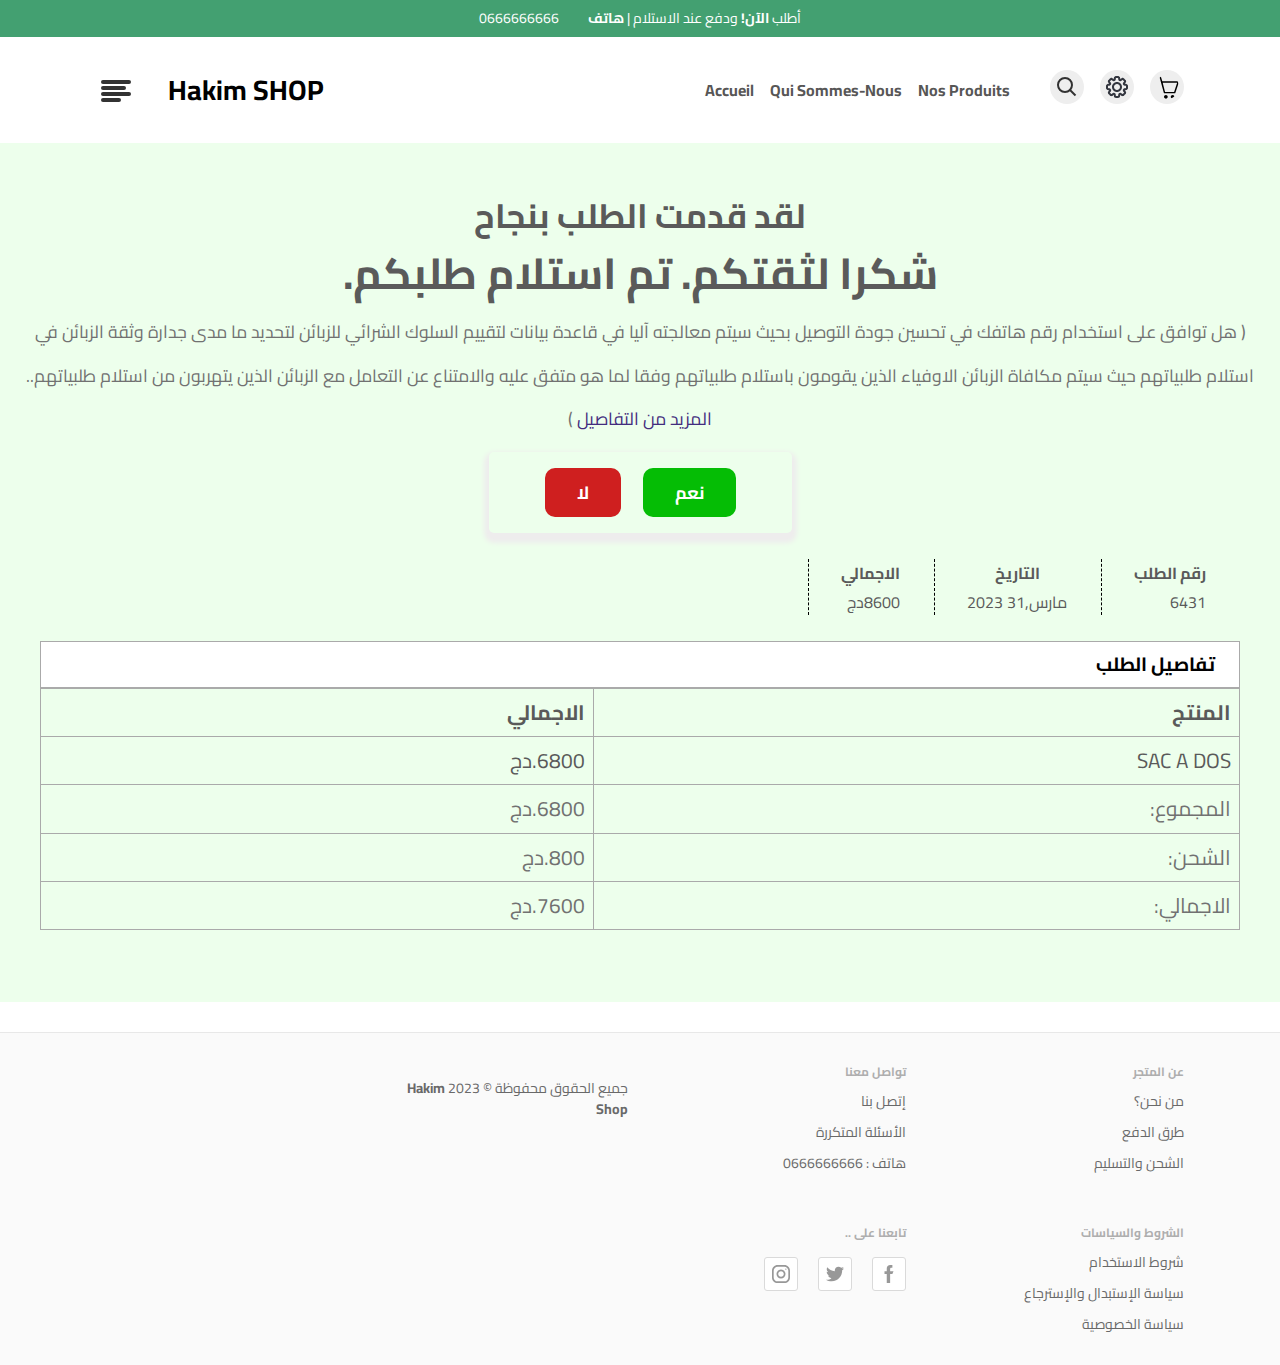
==== commit 39297bb2: "Add files via upload" ====
--- a/thank.html
+++ b/thank.html
@@ -256,14 +256,47 @@
                 font-size: 1.1rem;
                 color: #717171;
             }
+			.btn_accept{
+				padding: .5rem 3rem;
+			background: transparent;
+				border-radius: 5px;
+				box-shadow: 0 5px  5px 5px #eeeded;
+				width: fit-content;
+				margin: 0 auto;
+				margin-top: 1rem;
+			}
+			.btn_accept button{
+				padding: .5rem 2rem;
+				border-radius: 10px;
+				margin: .5rem;
+				color: #fff;
+				font-weight: bold;
+				font-size: 1.1rem;
+
+			}
+			.btn_yes{
+				background: rgb(5, 189, 5);
+			}
+			
+			.btn_no{
+				background: rgb(207, 31, 31);
+			
+			}
+			.btn_accept button:hover{
+				opacity: 0.8;
+			}
 
         </style>
         <div class="thank_title">
             <h3>لقد قدمت الطلب بنجاح</h3>
             <h2>شكرا لثقتكم. تم استلام طلبكم.</h2>
-			<span class="note">(بعد تاكيد الطلبية انت توافق على استخدام رقم هاتفك في تحسين جودة التوصيل بحيث سيتم  معالجته آليا في قاعدة بيانات  لتقييم السلوك الشرائي للزبائن لتحديد ما مدى جدارة وثقة الزبائن في استلام طلبياتهم حيث سيتم مكافاة الزبائن الاوفياء الذين يقومون باستلام طلبياتهم وفقا لما هو متفق عليه والامتناع عن التعامل مع الزبائن الذين يتهربون من استلام طلبياتهم..
+			<span class="note">(   هل توافق على استخدام رقم هاتفك في تحسين جودة التوصيل بحيث سيتم  معالجته آليا في قاعدة بيانات  لتقييم السلوك الشرائي للزبائن لتحديد ما مدى جدارة وثقة الزبائن في استلام طلبياتهم حيث سيتم مكافاة الزبائن الاوفياء الذين يقومون باستلام طلبياتهم وفقا لما هو متفق عليه والامتناع عن التعامل مع الزبائن الذين يتهربون من استلام طلبياتهم..
 				<a href="#" style="color: #432d7e;">المزيد من التفاصيل</a>
 				) </span>
+				<div class="btn_accept">
+					<button class="btn_yes">نعم</button>
+					<button class="btn_no">لا</button>
+				</div>
             
         </div>
         <div class="detail">
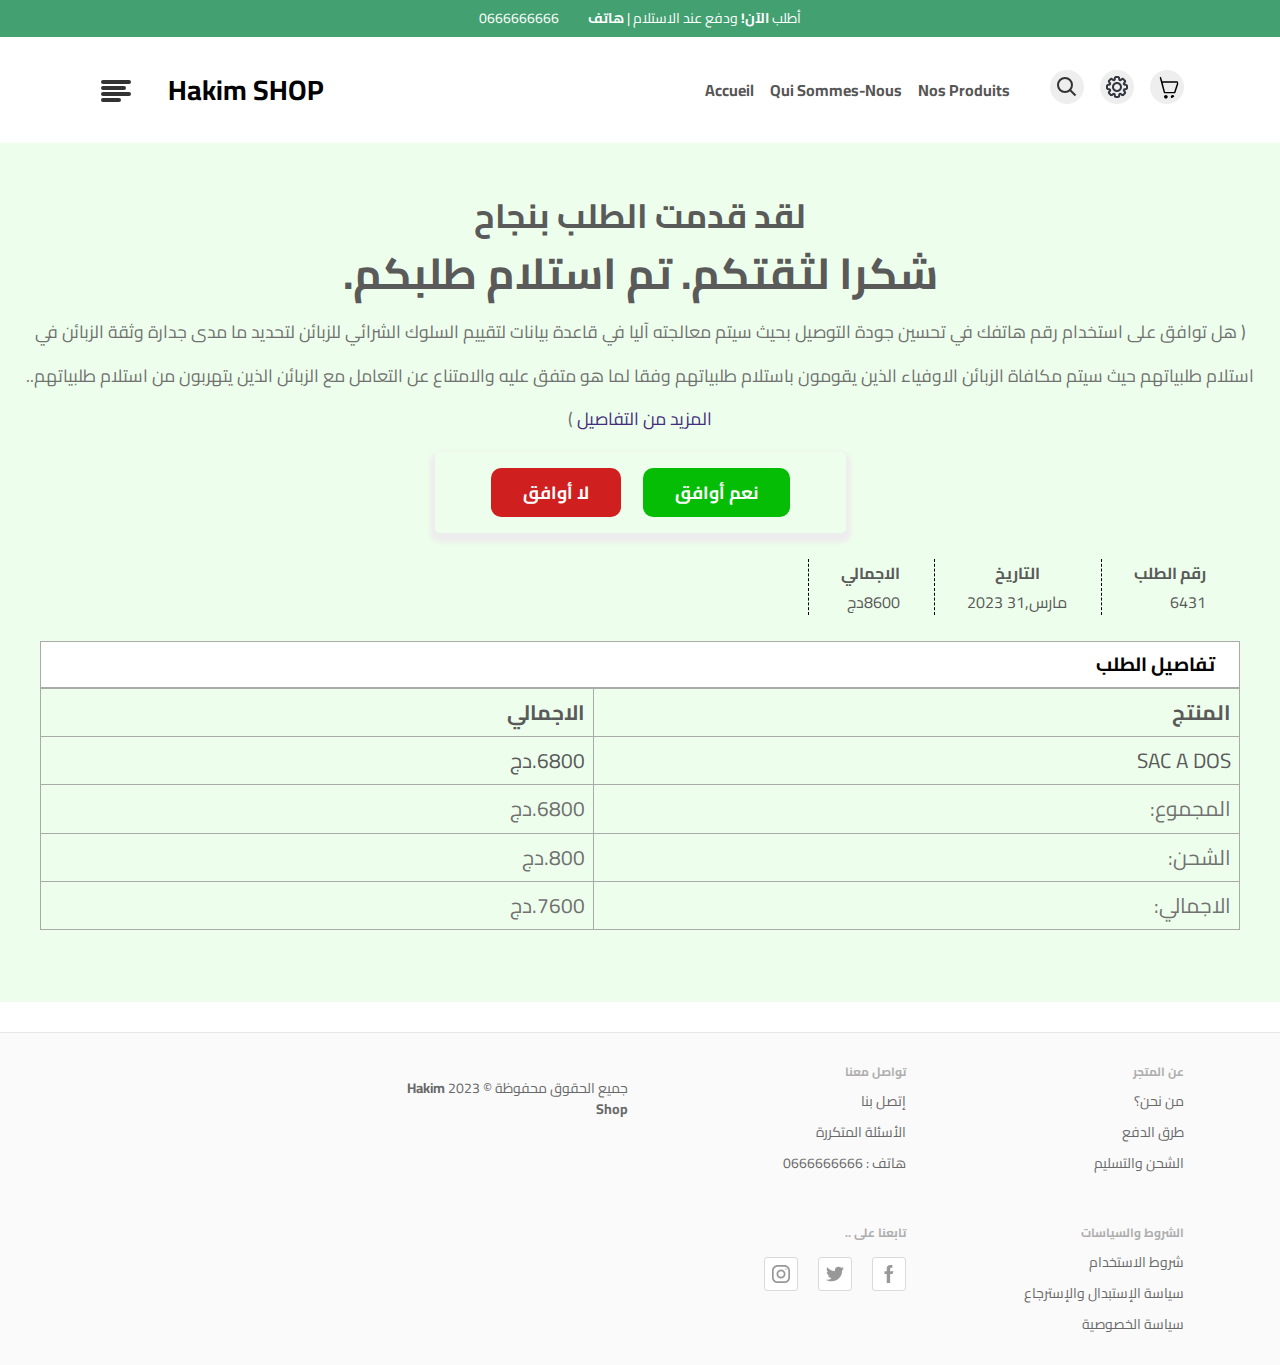
==== commit 0d37e1ff: "Add files via upload" ====
--- a/thank.html
+++ b/thank.html
@@ -294,8 +294,8 @@
 				<a href="#" style="color: #432d7e;">المزيد من التفاصيل</a>
 				) </span>
 				<div class="btn_accept">
-					<button class="btn_yes">نعم</button>
-					<button class="btn_no">لا</button>
+					<button class="btn_yes">نعم أوافق</button>
+					<button class="btn_no">لا أوافق</button>
 				</div>
             
         </div>
